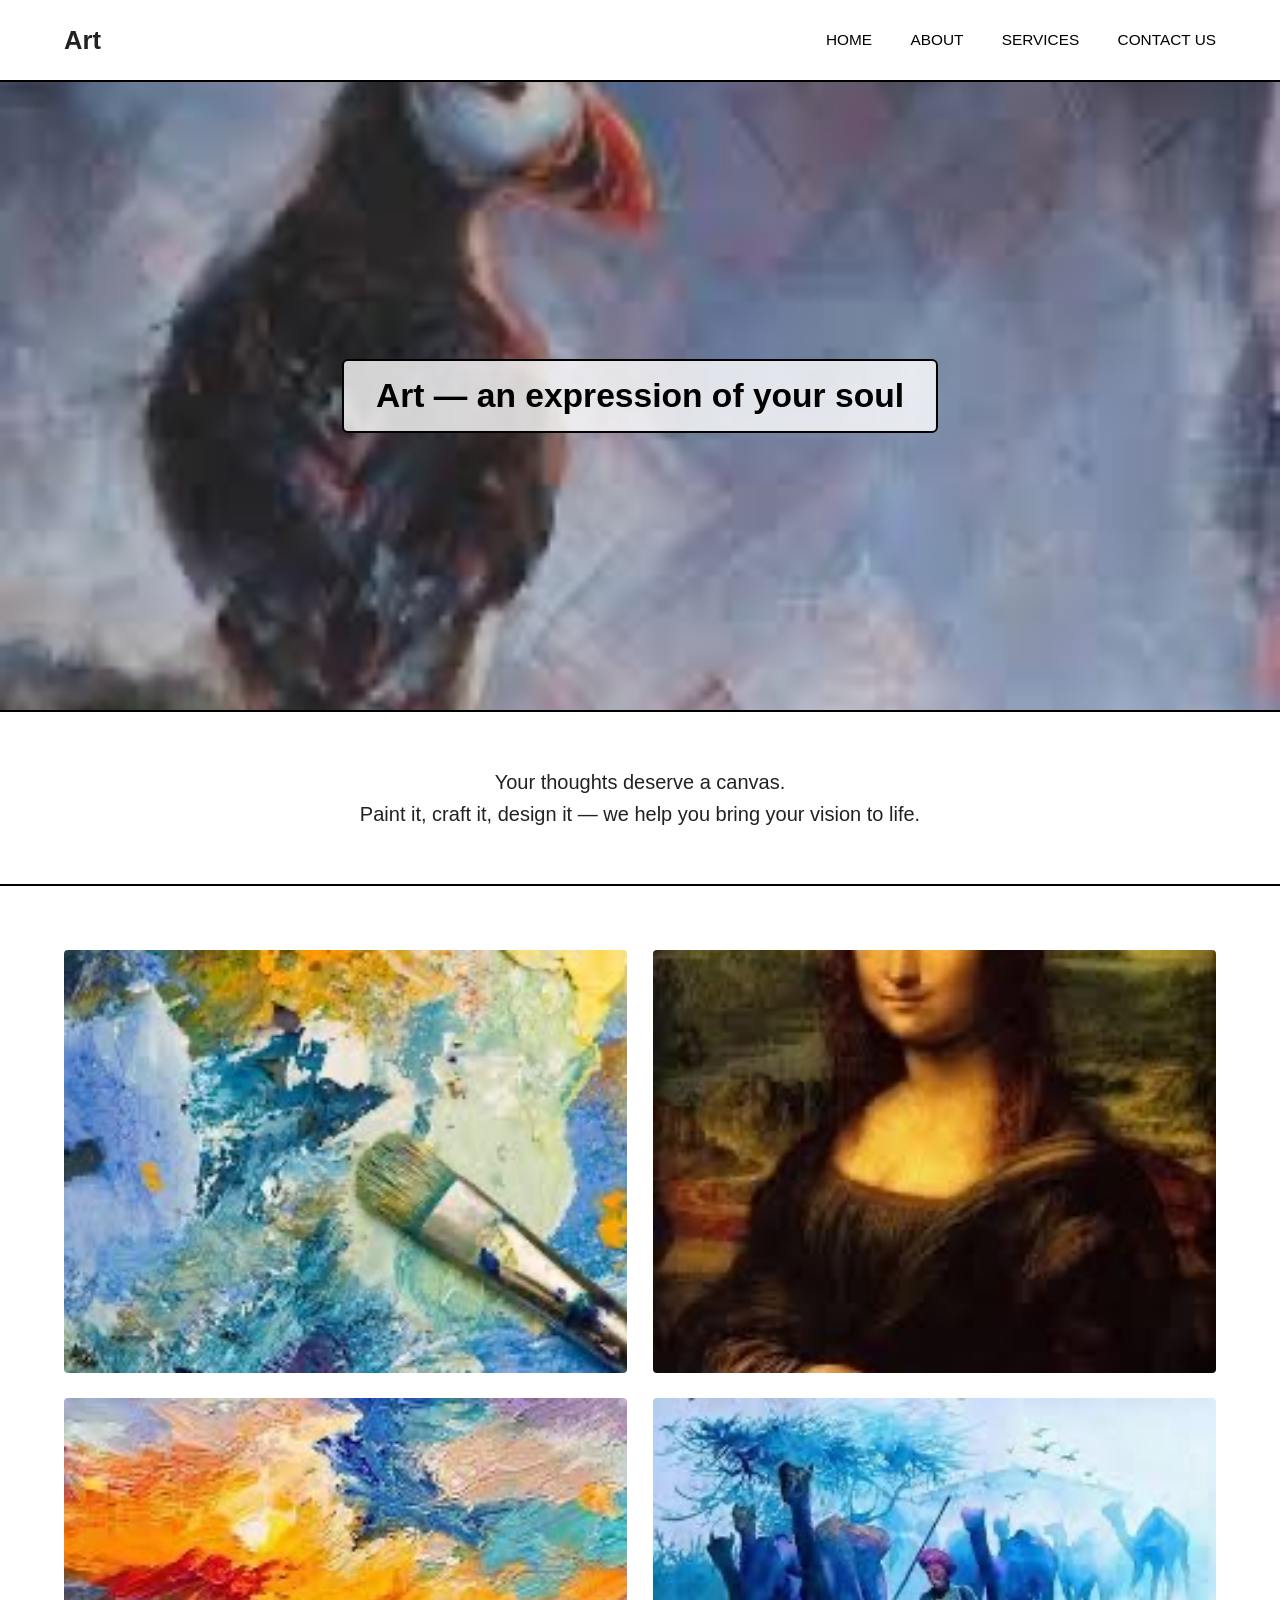
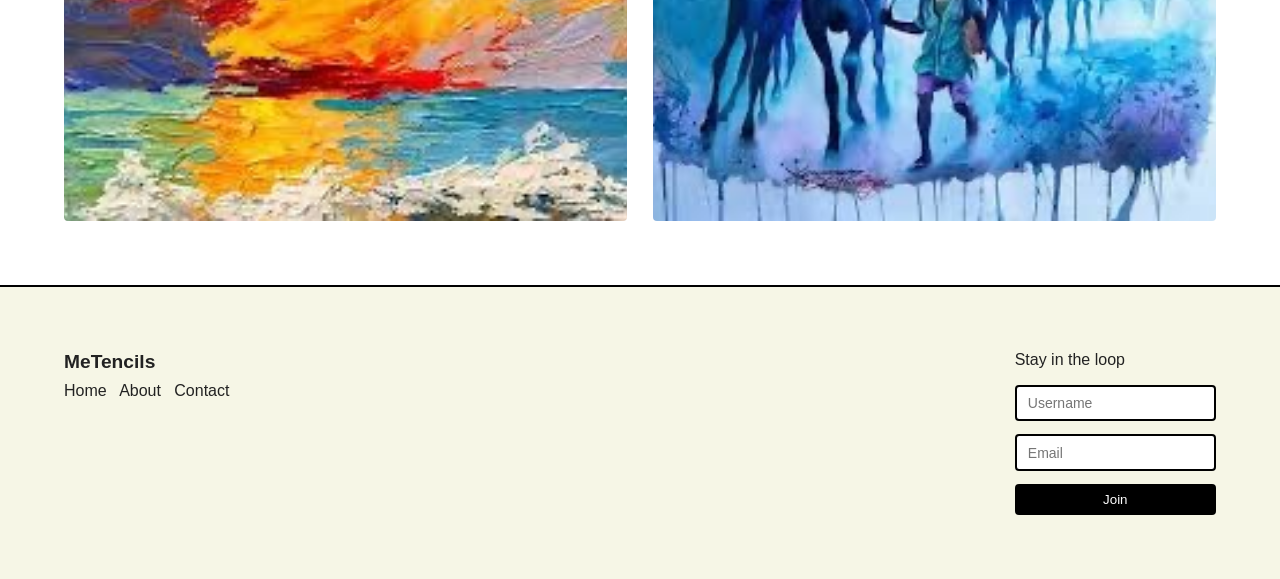
==== index.html @ 5fa6149b "Figma project" ====
<!DOCTYPE html>
<html lang="en">
<head>
  <meta charset="UTF-8">
  <meta name="viewport" content="width=device-width, initial-scale=1.0">
  <title>Art Exhibition</title>
  <link rel="stylesheet" href="style.css">
</head>
<body>

  <header class="navbar">
    <div class="logo">Art</div>
    <nav class="navlinks">
      <a href="#" class="nav-item">HOME</a>
      <a href="#" class="nav-item">ABOUT</a>
      <a href="#" class="nav-item">SERVICES</a>
      <a href="#" class="nav-item">CONTACT&nbsp;US</a>
    </nav>
  </header>

  
  <section class="hero">
    <img class="hero-img" src="Image.jpg" alt="mountain landscape">
    <div class="hero-text">
      <h1 class="hero-title">Art — an expression of your soul</h1>
    </div>
  </section>

  
  <section class="quote">
    <p class="quote-text">
      Your thoughts deserve a canvas.<br>
      Paint it, craft it, design it — we help you bring your vision to life.
    </p>
  </section>

  
  <section class="gallery">
    <div class="gallery-row">
      <img class="gallery-img" src="Image 1.jpg" alt="craft">
      <img class="gallery-img" src="Image 3.jpg" alt="create">
    </div>
    <div class="gallery-row">
      <img class="gallery-img" src="Image 4.jpg" alt="brushes">
      <img class="gallery-img" src="Image 7.jpg" alt="sketch">
    </div>
  </section>

  
  <footer class="footer">
    <div class="footer-left">
      <h3 class="footer-title">MeTencils</h3>
      <p class="footer-links">Home&nbsp;&nbsp;&nbsp;About&nbsp;&nbsp;&nbsp;Contact</p>
    </div>

    <div class="footer-right">
      <p class="footer-note">Stay in the loop</p>
      <form class="subscribe-form">
        <input type="text" class="form-input" placeholder="Username" required>
        <input type="email" class="form-input" placeholder="Email" required>
        <button type="submit" class="form-btn">Join</button>
      </form>
    </div>
  </footer>
</body>
</html>
---- style.css ----
* {
  margin: 0;
  padding: 0;
  box-sizing: border-box;
}


body {
  font-family: "Poppins", sans-serif;
  background-color: #ffffff;
  color: #222;
  width: 100%;
  overflow-x: hidden;
}


.navbar {
  display: flex;
  justify-content: space-between;
  align-items: center;
  padding: 2vw 5vw;
  border-bottom: 2px solid #000;
}

.logo {
  font-size: clamp(20px, 2vw, 26px);
  font-weight: 700;
}

.navlinks {
  display: flex;
  gap: 3vw;
}

.nav-item {
  text-decoration: none;
  color: #000;
  font-weight: 500;
  font-size: clamp(12px, 1.2vw, 18px);
}

.hero {
  position: relative;
  width: 100%;
  height: 70vh;
  overflow: hidden;
  border-bottom: 2px solid #000;
}

.hero-img {
  width: 100%;
  height: 100%;
  object-fit: cover;
}

.hero-text {
  position: absolute;
  top: 50%;
  left: 50%;
  transform: translate(-50%, -50%);
  color: #000;
  background-color: rgba(255, 255, 255, 0.8);
  padding: 1em 2em;
  border: 2px solid #000;
  border-radius: 6px;
  text-align: center;
}

.hero-title {
  font-size: clamp(20px, 2vw + 8px, 36px);
}


.quote {
  text-align: center;
  padding: 6vh 5vw;
  border-bottom: 2px solid #000;
}

.quote-text {
  font-size: clamp(14px, 1.2vw + 6px, 20px);
  line-height: 1.6;
}


.gallery {
  display: flex;
  flex-direction: column;
  gap: 2vw;
  padding: 5vw;
  border-bottom: 2px solid #000;
}

.gallery-row {
  display: flex;
  flex-wrap: wrap;
  gap: 2vw;
}

.gallery-img {
  flex: 1 1 45%;
  aspect-ratio: 4 / 3;
  object-fit: cover;
  border-radius: 4px;
  height: auto;
}


.footer {
  display: flex;
  justify-content: space-between;
  flex-wrap: wrap;
  background-color: #f6f6e6;
  padding: 5vw;
  gap: 3vw;
}

.footer-title {
  font-size: clamp(16px, 1.5vw, 22px);
  margin-bottom: 0.5em;
}

.footer-links,
.footer-note {
  font-size: clamp(12px, 1vw + 4px, 16px);
}


.subscribe-form {
  display: flex;
  flex-direction: column;
  gap: 0.8em;
  margin-top: 1em;
  max-width: 260px;
}

.form-input {
  padding: 0.6em 0.8em;
  border: 2px solid #000;
  border-radius: 4px;
  background: #fff;
  font-size: 14px;
}

.form-btn {
  padding: 0.6em;
  background-color: #000;
  color: #fff;
  border: none;
  border-radius: 4px;
  font-weight: 500;
  cursor: pointer;
  transition: 0.3s;
}

.form-btn:hover {
  background-color: #333;
}
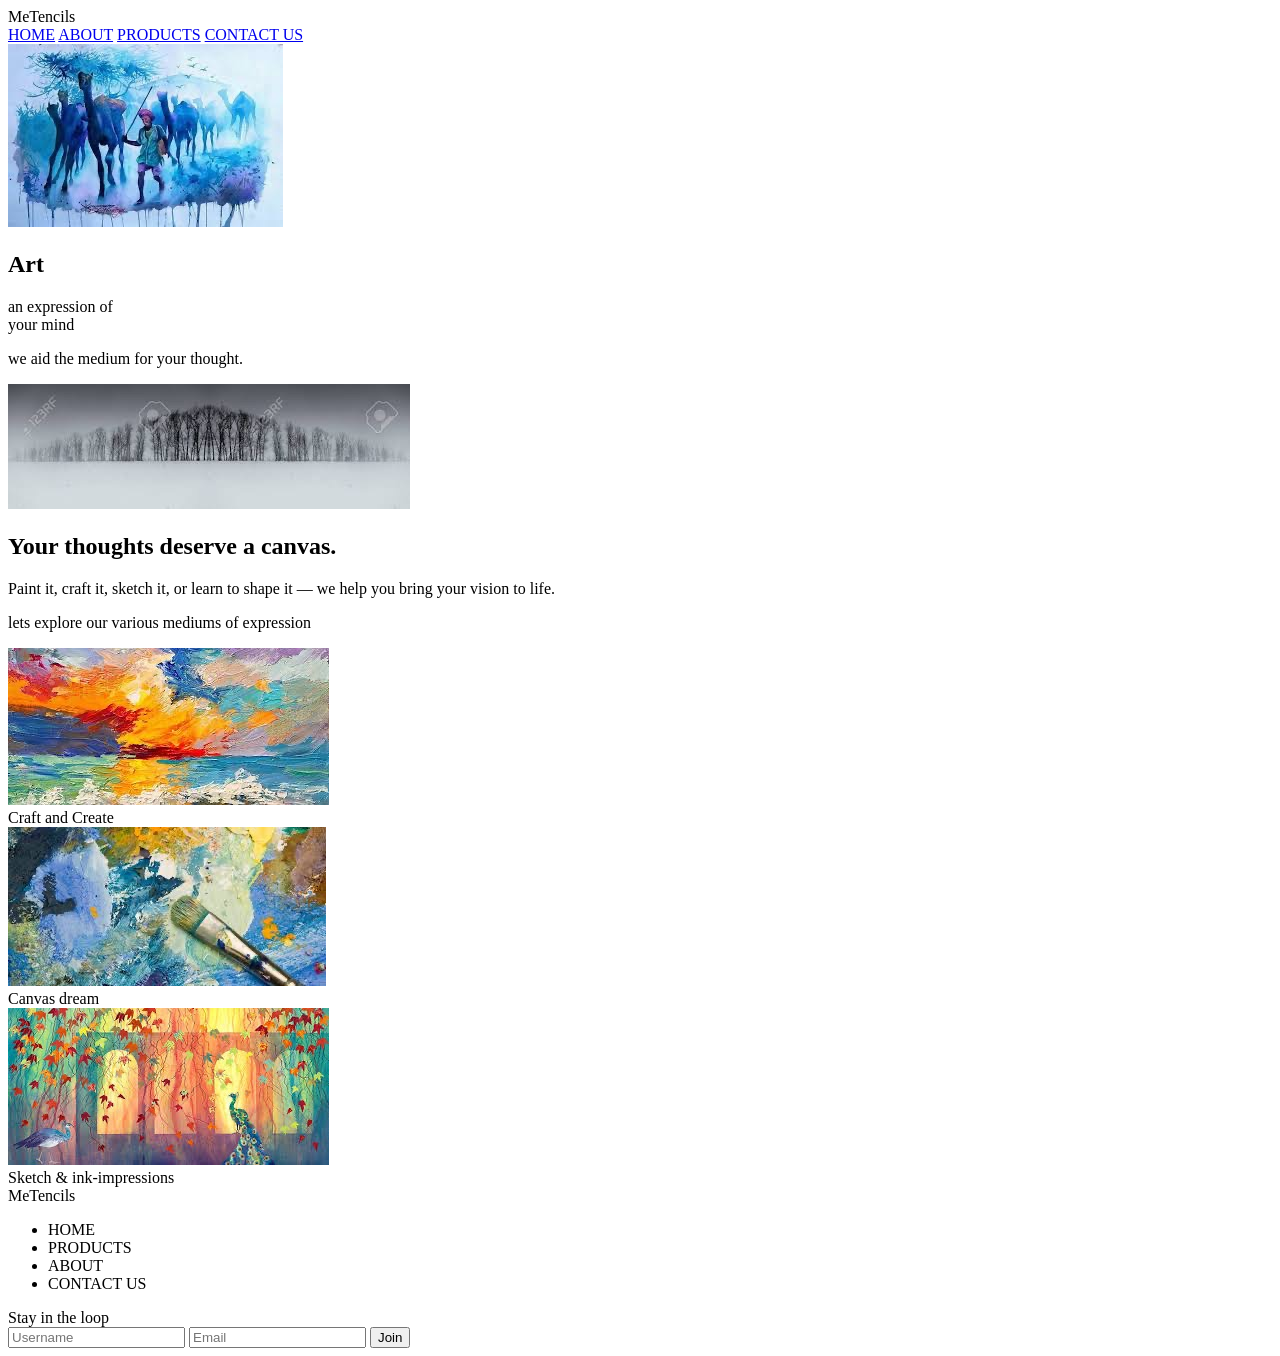
==== commit 36b3da93: "changed titles" ====
--- a/index.html
+++ b/index.html
@@ -1,66 +1,104 @@
 <!DOCTYPE html>
 <html lang="en">
 <head>
-  <meta charset="UTF-8">
-  <meta name="viewport" content="width=device-width, initial-scale=1.0">
-  <title>Art Exhibition</title>
-  <link rel="stylesheet" href="style.css">
+  <meta charset="utf-8" />
+  <meta name="viewport" content="width=device-width,initial-scale=1" />
+  <title>MeTencils — Figama project</title>
+
+  
+  <link href="https://fonts.googleapis.com/css2?family=Dancing+Script:wght@400;700&family=Poppins:wght@300;400;500;600;700&display=swap" rel="stylesheet">
+
+  <link rel="stylesheet" href="style2.css">
 </head>
 <body>
+  <div class="page-wrap">
+    <div class="site">
 
-  <header class="navbar">
-    <div class="logo">Art</div>
-    <nav class="navlinks">
-      <a href="#" class="nav-item">HOME</a>
-      <a href="#" class="nav-item">ABOUT</a>
-      <a href="#" class="nav-item">SERVICES</a>
-      <a href="#" class="nav-item">CONTACT&nbsp;US</a>
-    </nav>
-  </header>
+      
+      <header class="nav">
+        <div class="nav-left">
+          <div class="logo-box" aria-hidden="true"></div>
+          <div class="brand">MeTencils</div>
+        </div>
+        <nav class="nav-right">
+          <a class="nav-link" href="#">HOME</a>
+          <a class="nav-link" href="#">ABOUT</a>
+          <a class="nav-link" href="#">PRODUCTS</a>
+          <a class="nav-link" href="#">CONTACT US</a>
+        </nav>
+      </header>
 
-  
-  <section class="hero">
-    <img class="hero-img" src="Image.jpg" alt="mountain landscape">
-    <div class="hero-text">
-      <h1 class="hero-title">Art — an expression of your soul</h1>
-    </div>
-  </section>
+      
+      <section class="hero">
+        <img class="hero-img" src="Image 7.jpg" alt="Hero artwork (drop image here)">
+        <div class="hero-overlay">
+          <h1 class="hero-title">Art</h1>
+          <p class="hero-sub">an expression of<br>your mind</p>
+          <p class="hero-small">we aid the medium for your thought.</p>
+        </div>
+      </section>
 
-  
-  <section class="quote">
-    <p class="quote-text">
-      Your thoughts deserve a canvas.<br>
-      Paint it, craft it, design it — we help you bring your vision to life.
-    </p>
-  </section>
+      
+      <section class="middle-image">
+        <img class="middle-img" src="Image 8.jpg" alt="gallery background image">
+        <div class="middle-overlay">
+          <h2 class="middle-title">Your thoughts deserve a canvas.</h2>
+          <p class="middle-sub">Paint it, craft it, sketch it, or learn to shape it — we help you bring your vision to life.</p>
+        </div>
+      </section>
 
-  
-  <section class="gallery">
-    <div class="gallery-row">
-      <img class="gallery-img" src="Image 1.jpg" alt="craft">
-      <img class="gallery-img" src="Image 3.jpg" alt="create">
-    </div>
-    <div class="gallery-row">
-      <img class="gallery-img" src="Image 4.jpg" alt="brushes">
-      <img class="gallery-img" src="Image 7.jpg" alt="sketch">
-    </div>
-  </section>
+      
+      <section class="call">
+        <p class="call-text">lets explore our various mediums of expression</p>
+        <div class="call-underline"></div>
+      </section>
 
-  
-  <footer class="footer">
-    <div class="footer-left">
-      <h3 class="footer-title">MeTencils</h3>
-      <p class="footer-links">Home&nbsp;&nbsp;&nbsp;About&nbsp;&nbsp;&nbsp;Contact</p>
-    </div>
+      
+      <section class="gallery">
+        <div class="gallery-top">
+          <img class="gallery-top-img" src="Image 4.jpg" alt="Craft and Create">
+          <div class="gallery-top-label">Craft and Create</div>
+        </div>
 
-    <div class="footer-right">
-      <p class="footer-note">Stay in the loop</p>
-      <form class="subscribe-form">
-        <input type="text" class="form-input" placeholder="Username" required>
-        <input type="email" class="form-input" placeholder="Email" required>
-        <button type="submit" class="form-btn">Join</button>
-      </form>
-    </div>
-  </footer>
+        <div class="gallery-bottom">
+          <div class="gallery-item">
+            <img class="gallery-img" src="Image 1.jpg" alt="Canvas dream">
+            <div class="gallery-label">Canvas dream</div>
+          </div>
+
+          <div class="gallery-item">
+            <img class="gallery-img" src="Image 9.jpg" alt="Sketch &amp; ink-impressions">
+            <div class="gallery-label">Sketch &amp; ink-impressions</div>
+          </div>
+        </div>
+      </section>
+
+      
+      <footer class="footer">
+        <div class="footer-left">
+          <div class="footer-brand">MeTencils</div>
+        </div>
+
+        <div class="footer-mid">
+          <ul class="footer-links">
+            <li>HOME</li>
+            <li>PRODUCTS</li>
+            <li>ABOUT</li>
+            <li>CONTACT US</li>
+          </ul>
+        </div>
+
+        <div class="footer-right">
+          <div class="footer-subtitle">Stay in the loop</div>
+          <form class="subscribe-form" action="#" method="post" novalidate>
+            <input class="form-input" name="username" type="text" placeholder="Username" required>
+            <input class="form-input" name="email" type="email" placeholder="Email" required>
+            <button class="form-btn" type="submit">Join</button>
+          </form>
+        </div>
+      </footer>
+
+    </div> 
+  </div> 
 </body>
 </html>
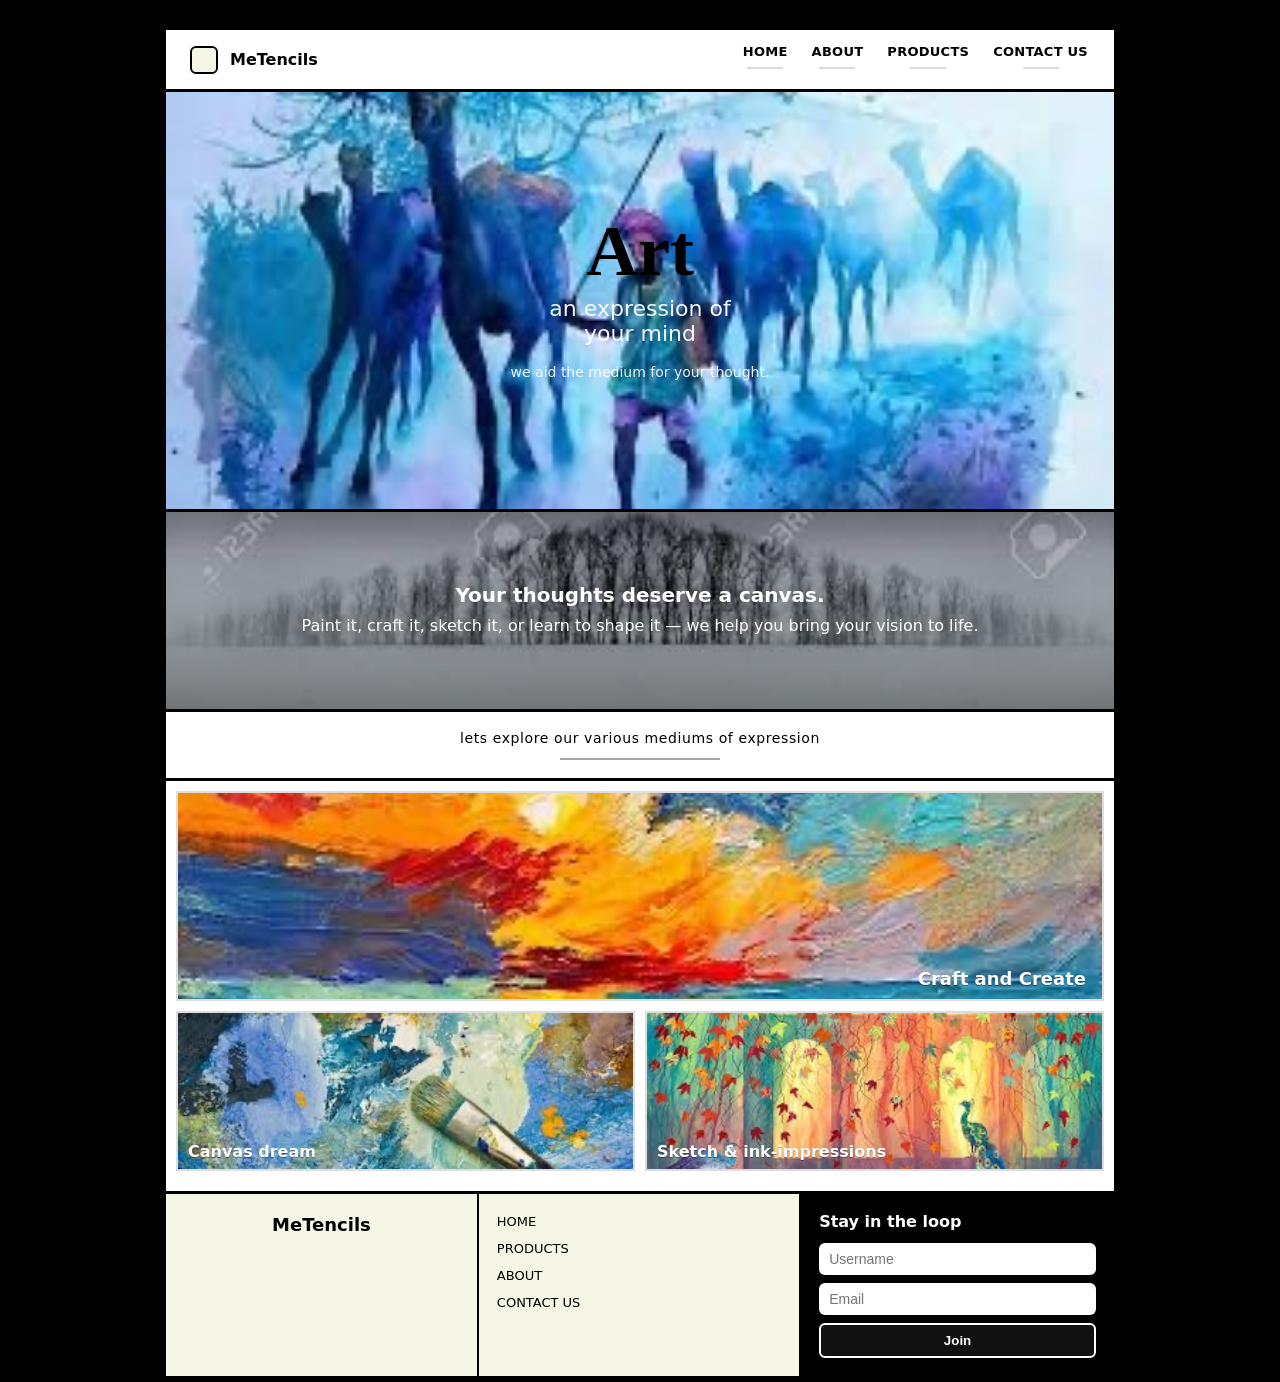
==== commit e7a05893: "fixed link problem" ====
--- a/index.html
+++ b/index.html
@@ -8,7 +8,7 @@
   
   <link href="https://fonts.googleapis.com/css2?family=Dancing+Script:wght@400;700&family=Poppins:wght@300;400;500;600;700&display=swap" rel="stylesheet">
 
-  <link rel="stylesheet" href="style2.css">
+  <link rel="stylesheet" href="style.css">
 </head>
 <body>
   <div class="page-wrap">
--- a/style.css
+++ b/style.css
@@ -0,0 +1,320 @@
+
+* { box-sizing: border-box; margin:0; padding:0; }
+html,body { height:100%; }
+
+
+body {
+  background: #000;
+  font-family: "Poppins", system-ui, -apple-system, "Segoe UI", Roboto, "Helvetica Neue", Arial;
+  -webkit-font-smoothing:antialiased;
+  -moz-osx-font-smoothing:grayscale;
+  padding: 24px; 
+}
+
+
+.page-wrap { display:flex; justify-content:center; }
+.site {
+  width: 100%;
+  max-width: 960px; 
+  background: #fff;
+  border: 6px solid #000; 
+  box-shadow: none;
+  overflow: hidden;
+}
+
+
+.nav {
+  display:flex;
+  justify-content:space-between;
+  align-items:center;
+  padding: 14px 18px;
+  border-bottom: 3px solid #000;
+  gap: 12px;
+}
+
+.nav-left { display:flex; align-items:center; gap:12px; padding-left:6px; }
+
+.logo-box {
+  width:28px; height:28px;
+  background: #f6f6e6; 
+  border: 2px solid #000;
+  border-radius:6px;
+}
+
+.brand {
+  font-weight:600;
+  font-size:16px;
+  color:#000;
+}
+
+.nav-right { display:flex; gap:24px; align-items:center; padding-right:8px; }
+.nav-link {
+  text-decoration:none;
+  color:#000;
+  font-size:13px;
+  font-weight:600;
+  letter-spacing:0.02em;
+  padding-bottom:6px;
+  position:relative;
+}
+.nav-link::after {
+  content: "";
+  display:block;
+  height:2px;
+  width:36px;
+  background:#000;
+  margin:8px auto 0;
+  opacity:0.15;
+}
+
+
+.hero {
+  position:relative;
+  width:100%;
+  height:420px; 
+  border-bottom:3px solid #000;
+  overflow:hidden;
+}
+.hero-img {
+  width:100%;
+  height:100%;
+  object-fit:cover;
+  display:block;
+}
+.hero-overlay {
+  position:absolute;
+  inset:0;
+  display:flex;
+  flex-direction:column;
+  align-items:center;
+  justify-content:center;
+  gap:10px;
+  text-align:center;
+  pointer-events:none;
+  padding: 18px;
+}
+.hero-title {
+  font-family: "Dancing Script", "Brush Script MT", cursive;
+  font-size:72px;
+  line-height:0.85;
+  color:#000;
+  margin-bottom:-2px;
+  text-shadow: none;
+}
+.hero-sub {
+  font-size:22px;
+  color:#fff;
+  mix-blend-mode:normal;
+  color: rgba(255,255,255,0.95);
+  margin-top:6px;
+}
+.hero-small {
+  font-size:14px;
+  color: rgba(255,255,255,0.9);
+  margin-top:8px;
+}
+
+
+.middle-image {
+  position:relative;
+  height:200px;
+  border-bottom:3px solid #000;
+  overflow:hidden;
+}
+.middle-img {
+  width:100%;
+  height:100%;
+  object-fit:cover;
+  display:block;
+}
+.middle-overlay {
+  position:absolute;
+  inset:0;
+  display:flex;
+  flex-direction:column;
+  align-items:center;
+  justify-content:center;
+  color:#fff;
+  padding: 20px;
+  text-align:center;
+  background: linear-gradient(transparent 20%, rgba(0,0,0,0.45) 100%);
+}
+.middle-title {
+  font-size:20px;
+  font-weight:600;
+  margin-bottom:8px;
+}
+.middle-sub {
+  font-size:16px;
+  max-width:760px;
+  line-height:1.4;
+}
+
+
+.call {
+  background:#fff;
+  padding:18px 28px;
+  text-align:center;
+  border-bottom:3px solid #000;
+}
+.call-text {
+  font-size:14px;
+  color:#000;
+  margin-bottom:12px;
+  text-transform:lowercase;
+  letter-spacing:0.6px;
+}
+.call-underline {
+  width:160px;
+  height:2px;
+  background:#000;
+  margin:0 auto;
+  opacity:0.35;
+}
+
+
+.gallery {
+  background:#fff;
+  padding: 10px 10px 20px 10px;
+  border-bottom:3px solid #000;
+}
+.gallery-top {
+  position:relative;
+  margin-bottom:10px;
+}
+.gallery-top-img {
+  width:100%;
+  height:210px;
+  object-fit:cover;
+  display:block;
+  border:2px solid #ddd;
+}
+.gallery-top-label {
+  position:absolute;
+  right:18px;
+  bottom:12px;
+  color:#fff;
+  font-size:18px;
+  font-weight:600;
+  text-shadow: 0 1px 0 rgba(0,0,0,0.35);
+}
+
+
+.gallery-bottom {
+  display:flex;
+  gap:10px;
+  margin-top:8px;
+}
+.gallery-item { flex:1; position:relative; overflow:hidden; }
+.gallery-img {
+  width:100%;
+  height:160px;
+  object-fit:cover;
+  display:block;
+  border:2px solid #ddd;
+}
+.gallery-label {
+  position:absolute;
+  left:12px;
+  bottom:10px;
+  color:#fff;
+  font-weight:600;
+  font-size:16px;
+  text-shadow: 0 1px 0 rgba(0,0,0,0.35);
+}
+
+
+.footer {
+  display:flex;
+  gap:0;
+  align-items:stretch;
+  width:100%;
+  min-height:140px;
+}
+
+
+.footer-left {
+  background: #f6f6e6; /* cream */
+  border-right:2px solid #000;
+  padding:20px;
+  width:33%;
+  display:flex;
+  align-items:flex-start;
+  justify-content:center;
+}
+.footer-brand {
+  font-size:18px;
+  font-weight:600;
+}
+
+
+.footer-mid {
+  background: #f6f6e6;
+  width:34%;
+  padding:20px 18px;
+  border-right:2px solid #000;
+}
+.footer-links {
+  list-style:none;
+  display:flex;
+  flex-direction:column;
+  gap:12px;
+  color:#000;
+  font-size:13px;
+  padding-left:0;
+}
+
+
+.footer-right {
+  background: #000;
+  color:#fff;
+  width:33%;
+  padding:18px;
+  display:flex;
+  flex-direction:column;
+  gap:12px;
+  align-items:flex-start;
+  justify-content:center;
+}
+.footer-subtitle {
+  font-size:16px;
+  font-weight:600;
+}
+
+
+.subscribe-form {
+  width:100%;
+  display:flex;
+  flex-direction:column;
+  gap:8px;
+}
+.form-input {
+  padding:8px 10px;
+  border-radius:6px;
+  border: none;
+  background:#fff;
+  color:#000;
+  font-size:14px;
+  outline: none;
+}
+.form-btn {
+  padding:8px 10px;
+  background:#111;
+  color:#fff;
+  border:2px solid #fff;
+  border-radius:6px;
+  cursor:pointer;
+  font-weight:600;
+}
+
+
+@media (max-width:760px) {
+  .site { max-width: 92vw; }
+  .hero-title { font-size: 48px; }
+  .middle-sub { font-size:14px; padding:0 8px;}
+  .gallery-bottom { flex-direction:column; }
+  .gallery-img { height:200px; }
+  .footer { flex-direction:column; }
+  .footer-left, .footer-mid, .footer-right { width:100%; border-right:none; border-bottom:2px solid #000; }
+  .nav-right { gap:12px; font-size:12px; }
+}
